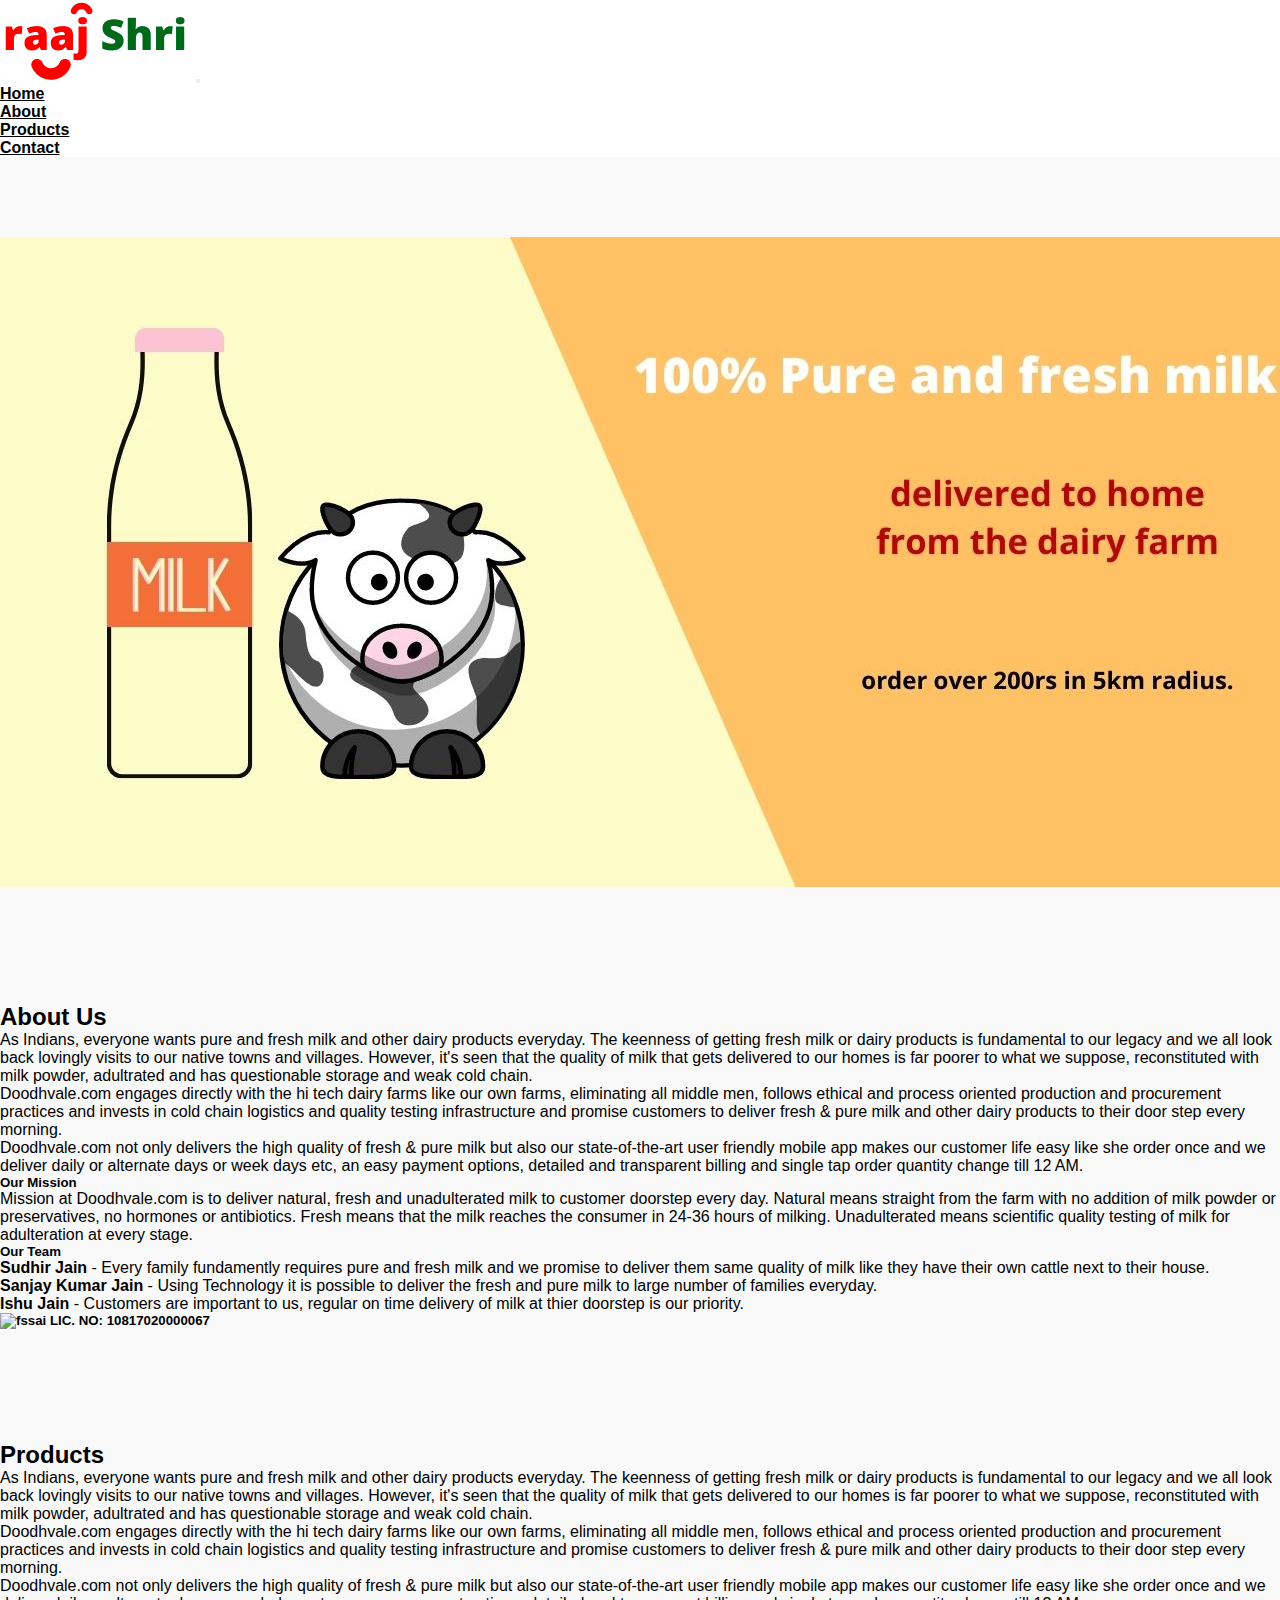
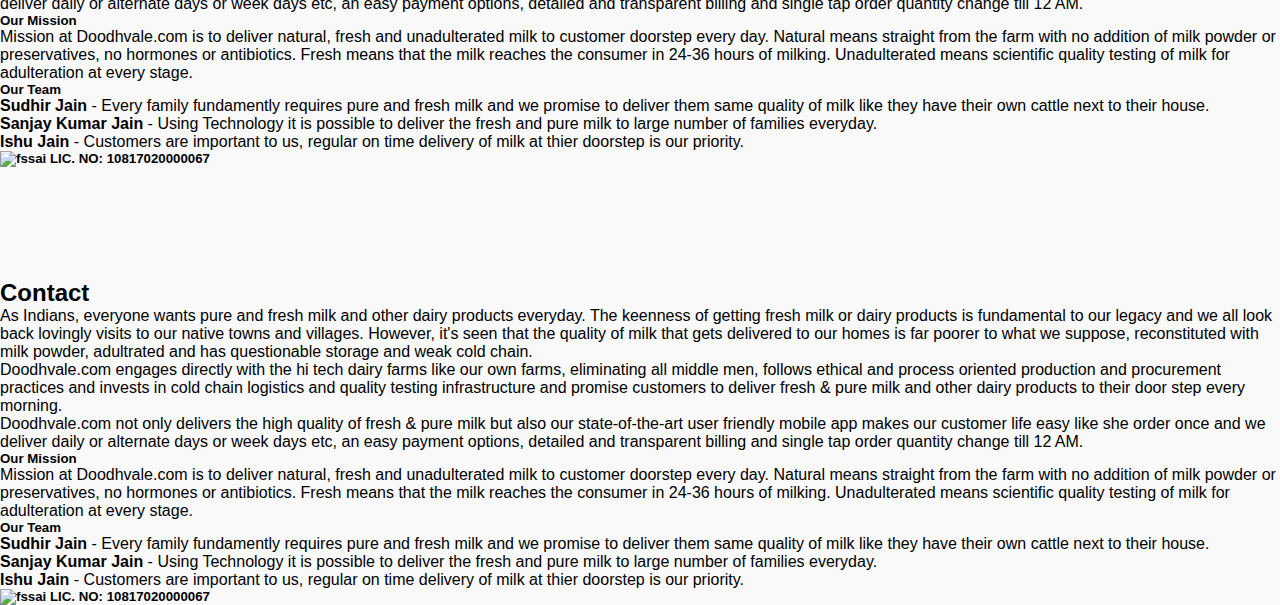
==== index.html @ 7a968a44 "comm" ====
<!DOCTYPE html>
<html lang="en">

<head>
    <meta charset="UTF-8">
    <meta http-equiv="X-UA-Compatible" content="IE=edge">
    <meta name="viewport" content="width=device-width, initial-scale=1.0">
    <link rel="icon" href="images/icon.png">
    <link rel="stylesheet" href="css/style.css" />
    <link href="https://cdn.jsdelivr.net/npm/bootstrap@5.0.2/dist/css/bootstrap.min.css" rel="stylesheet"
        integrity="sha384-EVSTQN3/azprG1Anm3QDgpJLIm9Nao0Yz1ztcQTwFspd3yD65VohhpuuCOmLASjC" crossorigin="anonymous">
    <title>Deliver fresh and pure cow/buffalo milk</title>
    <script src="https://cdn.jsdelivr.net/npm/bootstrap@5.0.2/dist/js/bootstrap.bundle.min.js"
        integrity="sha384-MrcW6ZMFYlzcLA8Nl+NtUVF0sA7MsXsP1UyJoMp4YLEuNSfAP+JcXn/tWtIaxVXM"
        crossorigin="anonymous"></script>
</head>

<body>

    <nav class="navbar fixed-top navbar-expand-lg navbar-light">
        <div class="container">
            <a class="navbar-brand" href="#"><img src="images/ra.png" alt="raaj Shri Logo" /></a>
            <button class="navbar-toggler" type="button" data-bs-toggle="collapse"
                data-bs-target="#navbarSupportedContent" aria-controls="navbarSupportedContent" aria-expanded="false"
                aria-label="Toggle navigation">
                <span class="navbar-toggler-icon"></span>
            </button>
            <div class="collapse navbar-collapse justify-content-end" id="navbarSupportedContent">
                <ul class="navbar-nav ml-auto">
                    <li class="nav-item">
                        <a class="nav-link active" aria-current="page" href="#home">Home</a>
                    </li>
                    <li class="nav-item">
                        <a class="nav-link" href="#about">About</a>
                    </li>
                    <li class="nav-item">
                        <a class="nav-link" href="#products">Products</a>
                    </li>
                    <li class="nav-item">
                        <a class="nav-link" href="#contact">Contact</a>
                    </li>
                </ul>
            </div>
        </div>
    </nav>
    <!-- home section -->
    <section id="home" class="home">
        <img class="img-fluid mx-auto d-block" src="images/top-banner.jpg" alt="top-banner" />
    </section>
    <!-- end -->
    <!-- about section -->
    <section id="about" class="section-padding">
        <div class="container">
            <div class="row">
                <div class="col-lg-12 col-md-12 col-sm-12">
                    <h2 class="mb-lg-3 mb-3">About Us</h2>
                    <p>As Indians, everyone wants pure and fresh milk and other dairy products everyday. The
                        keenness of getting fresh milk or dairy products is fundamental to our legacy and we all
                        look back lovingly visits to our native towns and villages. However, it's seen that the
                        quality of milk that gets delivered to our homes is far poorer to what we suppose,
                        reconstituted with milk powder, adultrated and has questionable storage and weak cold chain.
                    </p>
                    <p>Doodhvale.com engages directly with the hi tech dairy farms like our own farms, eliminating
                        all middle men, follows ethical and process oriented production and procurement practices
                        and invests in cold chain logistics and quality testing infrastructure and promise customers
                        to deliver fresh &amp; pure milk and other dairy products to their door step every morning.
                    </p>
                    <p>Doodhvale.com not only delivers the high quality of fresh &amp; pure milk but also our
                        state-of-the-art user friendly mobile app makes our customer life easy like she order once
                        and we deliver daily or alternate days or week days etc, an easy payment options, detailed
                        and transparent billing and single tap order quantity change till 12 AM.</p>
                    <h5 class="content-block_t-1__title">Our Mission</h5>
                    <p class="content-block_t-1__text">Mission at Doodhvale.com is to deliver natural, fresh and
                        unadulterated milk to customer doorstep every day. Natural means straight from the farm with
                        no addition of milk powder or preservatives, no hormones or antibiotics. Fresh means that
                        the milk reaches the consumer in 24-36 hours of milking. Unadulterated means scientific
                        quality testing of milk for adulteration at every stage.</p>
                    <h5 class="content-block_t-1__title">Our Team</h5>
                    <p class="content-block_t-1__text"><b>Sudhir Jain </b>- Every family fundamently requires pure
                        and fresh milk and we promise to deliver them same quality of milk like they have their own
                        cattle next to their house.</p>
                    <p class="content-block_t-1__text"><b>Sanjay Kumar Jain</b> - Using Technology it is possible to
                        deliver the fresh and pure milk to large number of families everyday.</p>
                    <p class="content-block_t-1__text"><b>Ishu Jain</b> - Customers are important to us, regular on
                        time delivery of milk at thier doorstep is our priority.</p>
                    <h5 class="title_t "><img src="img/fssai-logo.jpg" height="80" alt="fssai"> LIC. NO:
                        10817020000067</h5>
                </div>

            </div>
        </div>
    </section>
    <!-- end  -->
    <!-- products section  -->
    <section id="products" class="section-padding">
        <div class="container">
            <div class="row">
                <div class="col-lg-12 col-md-12 col-sm-12">
                    <h2 class="mb-lg-3 mb-3">Products</h2>
                    <p>As Indians, everyone wants pure and fresh milk and other dairy products everyday. The
                        keenness of getting fresh milk or dairy products is fundamental to our legacy and we all
                        look back lovingly visits to our native towns and villages. However, it's seen that the
                        quality of milk that gets delivered to our homes is far poorer to what we suppose,
                        reconstituted with milk powder, adultrated and has questionable storage and weak cold chain.
                    </p>
                    <p>Doodhvale.com engages directly with the hi tech dairy farms like our own farms, eliminating
                        all middle men, follows ethical and process oriented production and procurement practices
                        and invests in cold chain logistics and quality testing infrastructure and promise customers
                        to deliver fresh &amp; pure milk and other dairy products to their door step every morning.
                    </p>
                    <p>Doodhvale.com not only delivers the high quality of fresh &amp; pure milk but also our
                        state-of-the-art user friendly mobile app makes our customer life easy like she order once
                        and we deliver daily or alternate days or week days etc, an easy payment options, detailed
                        and transparent billing and single tap order quantity change till 12 AM.</p>
                    <h5 class="content-block_t-1__title">Our Mission</h5>
                    <p class="content-block_t-1__text">Mission at Doodhvale.com is to deliver natural, fresh and
                        unadulterated milk to customer doorstep every day. Natural means straight from the farm with
                        no addition of milk powder or preservatives, no hormones or antibiotics. Fresh means that
                        the milk reaches the consumer in 24-36 hours of milking. Unadulterated means scientific
                        quality testing of milk for adulteration at every stage.</p>
                    <h5 class="content-block_t-1__title">Our Team</h5>
                    <p class="content-block_t-1__text"><b>Sudhir Jain </b>- Every family fundamently requires pure
                        and fresh milk and we promise to deliver them same quality of milk like they have their own
                        cattle next to their house.</p>
                    <p class="content-block_t-1__text"><b>Sanjay Kumar Jain</b> - Using Technology it is possible to
                        deliver the fresh and pure milk to large number of families everyday.</p>
                    <p class="content-block_t-1__text"><b>Ishu Jain</b> - Customers are important to us, regular on
                        time delivery of milk at thier doorstep is our priority.</p>
                    <h5 class="title_t "><img src="img/fssai-logo.jpg" height="80" alt="fssai"> LIC. NO:
                        10817020000067</h5>
                </div>

            </div>
        </div>
    </section>
    <!-- end  -->
    <!-- contact section  -->
    <section id="contact" class="section-padding">
        <div class="container">
            <div class="row">
                <div class="col-lg-12 col-md-12 col-sm-12">
                    <h2 class="mb-lg-3 mb-3">Contact</h2>
                    <p>As Indians, everyone wants pure and fresh milk and other dairy products everyday. The
                        keenness of getting fresh milk or dairy products is fundamental to our legacy and we all
                        look back lovingly visits to our native towns and villages. However, it's seen that the
                        quality of milk that gets delivered to our homes is far poorer to what we suppose,
                        reconstituted with milk powder, adultrated and has questionable storage and weak cold chain.
                    </p>
                    <p>Doodhvale.com engages directly with the hi tech dairy farms like our own farms, eliminating
                        all middle men, follows ethical and process oriented production and procurement practices
                        and invests in cold chain logistics and quality testing infrastructure and promise customers
                        to deliver fresh &amp; pure milk and other dairy products to their door step every morning.
                    </p>
                    <p>Doodhvale.com not only delivers the high quality of fresh &amp; pure milk but also our
                        state-of-the-art user friendly mobile app makes our customer life easy like she order once
                        and we deliver daily or alternate days or week days etc, an easy payment options, detailed
                        and transparent billing and single tap order quantity change till 12 AM.</p>
                    <h5 class="content-block_t-1__title">Our Mission</h5>
                    <p class="content-block_t-1__text">Mission at Doodhvale.com is to deliver natural, fresh and
                        unadulterated milk to customer doorstep every day. Natural means straight from the farm with
                        no addition of milk powder or preservatives, no hormones or antibiotics. Fresh means that
                        the milk reaches the consumer in 24-36 hours of milking. Unadulterated means scientific
                        quality testing of milk for adulteration at every stage.</p>
                    <h5 class="content-block_t-1__title">Our Team</h5>
                    <p class="content-block_t-1__text"><b>Sudhir Jain </b>- Every family fundamently requires pure
                        and fresh milk and we promise to deliver them same quality of milk like they have their own
                        cattle next to their house.</p>
                    <p class="content-block_t-1__text"><b>Sanjay Kumar Jain</b> - Using Technology it is possible to
                        deliver the fresh and pure milk to large number of families everyday.</p>
                    <p class="content-block_t-1__text"><b>Ishu Jain</b> - Customers are important to us, regular on
                        time delivery of milk at thier doorstep is our priority.</p>
                    <h5 class="title_t "><img src="img/fssai-logo.jpg" height="80" alt="fssai"> LIC. NO:
                        10817020000067</h5>
                </div>

            </div>
        </div>
    </section>
    <!-- end  -->
</body>

</html>
---- css/style.css ----
/*---------------------------------------
  CUSTOM PROPERTIES ( VARIABLES )             
-----------------------------------------*/

:root{
    --font-weight:bold;
    --font-menu-size:16px;
}

/*---------------------------------------
   END
-----------------------------------------*/

*{
    margin: 0;
    padding: 0;
}

html{
    scroll-behavior: smooth;
}

body{
    font-size: 100%;
    font-family: sans-serif;
    position: relative;
}

div, span, ul, li, a, header{
    box-sizing: border-box;
}

/*-----------------------------
   reset css manually end
-------------------------------*/

/*----------------------------------
  section style
------------------------------------*/

section{
    width: 100%;
    float: left;
    position: relative;
    background-color:#f9f9f9;
}
.section-padding{
    padding-top: 7rem;
   
}
/*----------------------------------
  home style
------------------------------------*/

.home{
    padding-top:80px;
    position: relative;
}

/*end*/


/*---------------------------------
   navbar style
-----------------------------------*/
.navbar{
    background-color: #fff;
}

.navbar .navbar-nav li a{
    color: #000;
    font-weight: var(--font-weight);
    font-size: var(--font-menu-size);
}


/*---------------------------------------
  RESPONSIVE STYLES               
-----------------------------------------*/
@media screen and (min-width: 1600px) {
    .home {
      height: 740px;
    }
  }
  
  @media screen and (max-width: 991px) {
    
    h1 {
      font-size: 38px;
    }
  
    h2 {
      font-size: 32px;
    }
  
    h3 {
      font-size: 26px;
    }
  
    h4 {
      font-size: 24px;
    }
  
    h5 {
      font-size: 20px;
    }
  
    h6 {
      font-size: 18px;
    }
  
    .section-padding {
      padding-top: 5rem;
    }
  
    .navbar {
      padding-top: 10px;
      padding-bottom: 10px;
    }
  
    .navbar-nav .nav-link {
      padding-top: 5px;
      padding-bottom: 10px;
    }
  
    .home {
      height: inherit;
    }
  
   
  }
  
  @media screen and (max-width: 767px) {
   
    .section-padding {
        padding-top: 5rem;
      }
  
  }
  
  @media screen and (max-width: 480px) {
    .section-padding {
        padding-top: 5rem;
      }
  }
  
  @media screen and (max-width: 360px) {
    .section-padding {
        padding-top: 5rem;
      }
  }
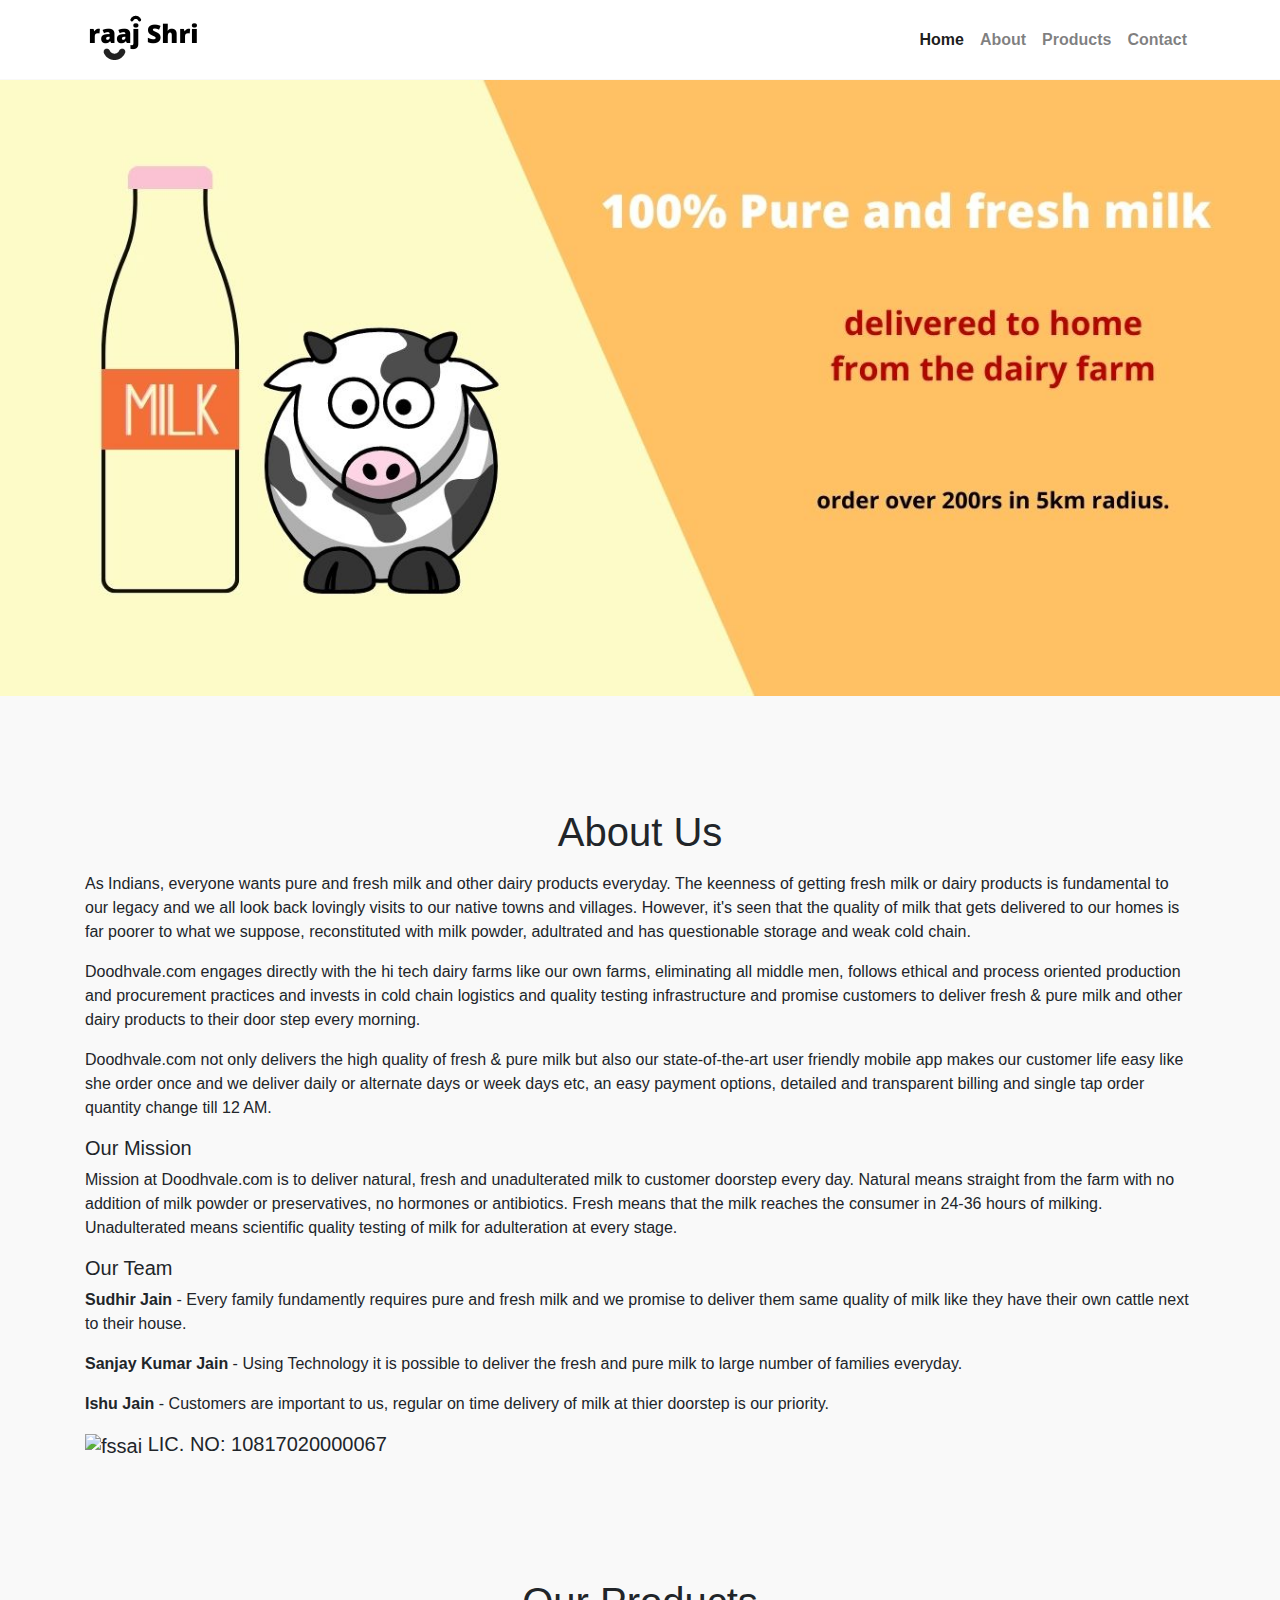
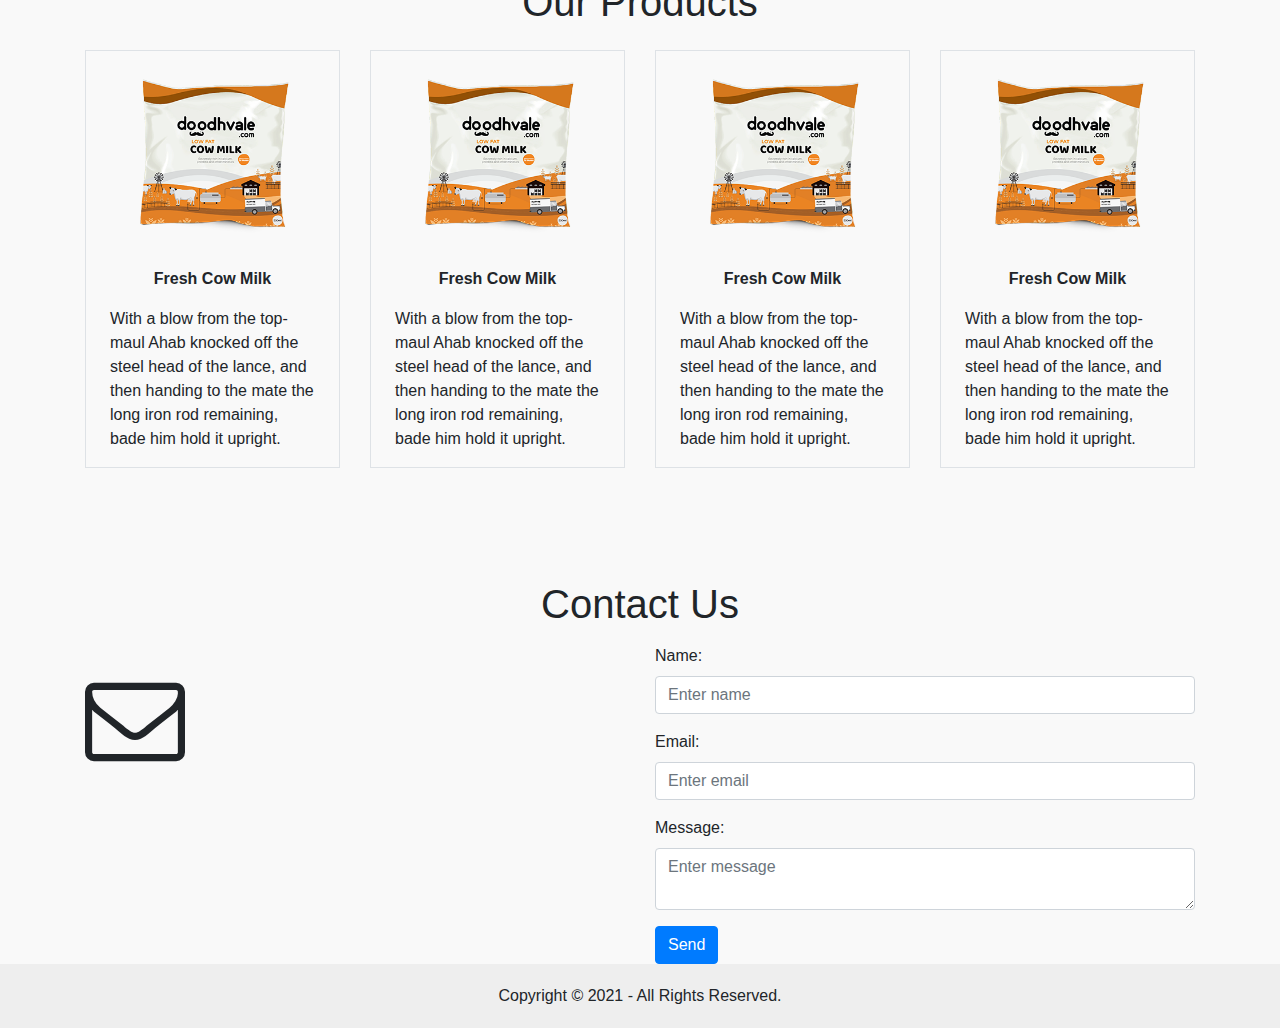
==== commit 1dc77f41: "raj" ====
--- a/index.html
+++ b/index.html
@@ -7,24 +7,25 @@
     <meta name="viewport" content="width=device-width, initial-scale=1.0">
     <link rel="icon" href="images/icon.png">
     <link rel="stylesheet" href="css/style.css" />
-    <link href="https://cdn.jsdelivr.net/npm/bootstrap@5.0.2/dist/css/bootstrap.min.css" rel="stylesheet"
-        integrity="sha384-EVSTQN3/azprG1Anm3QDgpJLIm9Nao0Yz1ztcQTwFspd3yD65VohhpuuCOmLASjC" crossorigin="anonymous">
+
+    <link rel="stylesheet" href="https://cdnjs.cloudflare.com/ajax/libs/font-awesome/4.7.0/css/font-awesome.min.css">
     <title>Deliver fresh and pure cow/buffalo milk</title>
-    <script src="https://cdn.jsdelivr.net/npm/bootstrap@5.0.2/dist/js/bootstrap.bundle.min.js"
-        integrity="sha384-MrcW6ZMFYlzcLA8Nl+NtUVF0sA7MsXsP1UyJoMp4YLEuNSfAP+JcXn/tWtIaxVXM"
-        crossorigin="anonymous"></script>
+    <link rel="stylesheet" href="https://maxcdn.bootstrapcdn.com/bootstrap/4.5.2/css/bootstrap.min.css">
+    <script src="https://ajax.googleapis.com/ajax/libs/jquery/3.5.1/jquery.min.js"></script>
+    <script src="https://cdnjs.cloudflare.com/ajax/libs/popper.js/1.16.0/umd/popper.min.js"></script>
+    <script src="https://maxcdn.bootstrapcdn.com/bootstrap/4.5.2/js/bootstrap.min.js"></script>
 </head>
 
 <body>
-
-    <nav class="navbar fixed-top navbar-expand-lg navbar-light">
-        <div class="container">
-            <a class="navbar-brand" href="#"><img src="images/ra.png" alt="raaj Shri Logo" /></a>
-            <button class="navbar-toggler" type="button" data-bs-toggle="collapse"
-                data-bs-target="#navbarSupportedContent" aria-controls="navbarSupportedContent" aria-expanded="false"
-                aria-label="Toggle navigation">
+    <!-- navbar menu  -->
+    <nav class="navbar navbar-expand-lg navbar-light fixed-top">
+        <div class="container">
+            <a class="navbar-brand" href="#"><img src="images/l.png" alt="raaj Shri Logo" /></a>
+            <button class="navbar-toggler" type="button" data-toggle="collapse" data-target="#navbarSupportedContent"
+                aria-controls="navbarSupportedContent" aria-expanded="false" aria-label="Toggle navigation">
                 <span class="navbar-toggler-icon"></span>
             </button>
+
             <div class="collapse navbar-collapse justify-content-end" id="navbarSupportedContent">
                 <ul class="navbar-nav ml-auto">
                     <li class="nav-item">
@@ -43,6 +44,7 @@
             </div>
         </div>
     </nav>
+
     <!-- home section -->
     <section id="home" class="home">
         <img class="img-fluid mx-auto d-block" src="images/top-banner.jpg" alt="top-banner" />
@@ -53,7 +55,7 @@
         <div class="container">
             <div class="row">
                 <div class="col-lg-12 col-md-12 col-sm-12">
-                    <h2 class="mb-lg-3 mb-3">About Us</h2>
+                    <h1 class="mb-lg-3 mb-3 text-center fw-bold section-title">About Us</h1>
                     <p>As Indians, everyone wants pure and fresh milk and other dairy products everyday. The
                         keenness of getting fresh milk or dairy products is fundamental to our legacy and we all
                         look back lovingly visits to our native towns and villages. However, it's seen that the
@@ -96,38 +98,49 @@
         <div class="container">
             <div class="row">
                 <div class="col-lg-12 col-md-12 col-sm-12">
-                    <h2 class="mb-lg-3 mb-3">Products</h2>
-                    <p>As Indians, everyone wants pure and fresh milk and other dairy products everyday. The
-                        keenness of getting fresh milk or dairy products is fundamental to our legacy and we all
-                        look back lovingly visits to our native towns and villages. However, it's seen that the
-                        quality of milk that gets delivered to our homes is far poorer to what we suppose,
-                        reconstituted with milk powder, adultrated and has questionable storage and weak cold chain.
-                    </p>
-                    <p>Doodhvale.com engages directly with the hi tech dairy farms like our own farms, eliminating
-                        all middle men, follows ethical and process oriented production and procurement practices
-                        and invests in cold chain logistics and quality testing infrastructure and promise customers
-                        to deliver fresh &amp; pure milk and other dairy products to their door step every morning.
-                    </p>
-                    <p>Doodhvale.com not only delivers the high quality of fresh &amp; pure milk but also our
-                        state-of-the-art user friendly mobile app makes our customer life easy like she order once
-                        and we deliver daily or alternate days or week days etc, an easy payment options, detailed
-                        and transparent billing and single tap order quantity change till 12 AM.</p>
-                    <h5 class="content-block_t-1__title">Our Mission</h5>
-                    <p class="content-block_t-1__text">Mission at Doodhvale.com is to deliver natural, fresh and
-                        unadulterated milk to customer doorstep every day. Natural means straight from the farm with
-                        no addition of milk powder or preservatives, no hormones or antibiotics. Fresh means that
-                        the milk reaches the consumer in 24-36 hours of milking. Unadulterated means scientific
-                        quality testing of milk for adulteration at every stage.</p>
-                    <h5 class="content-block_t-1__title">Our Team</h5>
-                    <p class="content-block_t-1__text"><b>Sudhir Jain </b>- Every family fundamently requires pure
-                        and fresh milk and we promise to deliver them same quality of milk like they have their own
-                        cattle next to their house.</p>
-                    <p class="content-block_t-1__text"><b>Sanjay Kumar Jain</b> - Using Technology it is possible to
-                        deliver the fresh and pure milk to large number of families everyday.</p>
-                    <p class="content-block_t-1__text"><b>Ishu Jain</b> - Customers are important to us, regular on
-                        time delivery of milk at thier doorstep is our priority.</p>
-                    <h5 class="title_t "><img src="img/fssai-logo.jpg" height="80" alt="fssai"> LIC. NO:
-                        10817020000067</h5>
+                    <h1 class="mb-lg-3 mb-3 text-center fw-bold section-title">Our Products</h1>
+                    <div class="row">
+                        <div class="col-sm-12 col-md-6 col-lg-3">
+                            <div class="border mt-2">
+                                <p><img src="images/mi.png" class="mx-auto d-block" width="200" height="200" /></p>
+                                <p class="text-center font-weight-bold">Fresh Cow Milk</p>
+                                <p class="pr-4 pl-4">With a blow from the top-maul Ahab knocked off the steel head of
+                                    the lance, and then handing to the mate the long iron rod remaining, bade him hold
+                                    it upright.</p>
+                            </div>
+
+                        </div>
+                        <div class="col-sm-12 col-md-6 col-lg-3">
+                            <div class="border mt-2">
+                                <p><img src="images/mi.png" class="mx-auto d-block" width="200" height="200" /></p>
+                                <p class="text-center font-weight-bold">Fresh Cow Milk</p>
+                                <p class="pr-4 pl-4">With a blow from the top-maul Ahab knocked off the steel head of
+                                    the lance, and then handing to the mate the long iron rod remaining, bade him hold
+                                    it upright.</p>
+                            </div>
+
+                        </div>
+                        <div class="col-sm-12 col-md-6 col-lg-3">
+                            <div class="border mt-2">
+                                <p><img src="images/mi.png" class="mx-auto d-block" width="200" height="200" /></p>
+                                <p class="text-center font-weight-bold">Fresh Cow Milk</p>
+                                <p class="pr-4 pl-4">With a blow from the top-maul Ahab knocked off the steel head of
+                                    the lance, and then handing to the mate the long iron rod remaining, bade him hold
+                                    it upright.</p>
+                            </div>
+
+                        </div>
+                        <div class="col-sm-12 col-md-6 col-lg-3">
+                            <div class="border mt-2">
+                                <p><img src="images/mi.png" class="mx-auto d-block" width="200" height="200" /></p>
+                                <p class="text-center font-weight-bold">Fresh Cow Milk</p>
+                                <p class="pr-4 pl-4">With a blow from the top-maul Ahab knocked off the steel head of
+                                    the lance, and then handing to the mate the long iron rod remaining, bade him hold
+                                    it upright.</p>
+                            </div>
+
+                        </div>
+                    </div>
                 </div>
 
             </div>
@@ -139,38 +152,43 @@
         <div class="container">
             <div class="row">
                 <div class="col-lg-12 col-md-12 col-sm-12">
-                    <h2 class="mb-lg-3 mb-3">Contact</h2>
-                    <p>As Indians, everyone wants pure and fresh milk and other dairy products everyday. The
-                        keenness of getting fresh milk or dairy products is fundamental to our legacy and we all
-                        look back lovingly visits to our native towns and villages. However, it's seen that the
-                        quality of milk that gets delivered to our homes is far poorer to what we suppose,
-                        reconstituted with milk powder, adultrated and has questionable storage and weak cold chain.
-                    </p>
-                    <p>Doodhvale.com engages directly with the hi tech dairy farms like our own farms, eliminating
-                        all middle men, follows ethical and process oriented production and procurement practices
-                        and invests in cold chain logistics and quality testing infrastructure and promise customers
-                        to deliver fresh &amp; pure milk and other dairy products to their door step every morning.
-                    </p>
-                    <p>Doodhvale.com not only delivers the high quality of fresh &amp; pure milk but also our
-                        state-of-the-art user friendly mobile app makes our customer life easy like she order once
-                        and we deliver daily or alternate days or week days etc, an easy payment options, detailed
-                        and transparent billing and single tap order quantity change till 12 AM.</p>
-                    <h5 class="content-block_t-1__title">Our Mission</h5>
-                    <p class="content-block_t-1__text">Mission at Doodhvale.com is to deliver natural, fresh and
-                        unadulterated milk to customer doorstep every day. Natural means straight from the farm with
-                        no addition of milk powder or preservatives, no hormones or antibiotics. Fresh means that
-                        the milk reaches the consumer in 24-36 hours of milking. Unadulterated means scientific
-                        quality testing of milk for adulteration at every stage.</p>
-                    <h5 class="content-block_t-1__title">Our Team</h5>
-                    <p class="content-block_t-1__text"><b>Sudhir Jain </b>- Every family fundamently requires pure
-                        and fresh milk and we promise to deliver them same quality of milk like they have their own
-                        cattle next to their house.</p>
-                    <p class="content-block_t-1__text"><b>Sanjay Kumar Jain</b> - Using Technology it is possible to
-                        deliver the fresh and pure milk to large number of families everyday.</p>
-                    <p class="content-block_t-1__text"><b>Ishu Jain</b> - Customers are important to us, regular on
-                        time delivery of milk at thier doorstep is our priority.</p>
-                    <h5 class="title_t "><img src="img/fssai-logo.jpg" height="80" alt="fssai"> LIC. NO:
-                        10817020000067</h5>
+                    <h1 class="mb-lg-3 mb-3 text-center fw-bold section-title">Contact Us</h1>
+                    <div class="row">
+                        <div class="col-md-6">
+                            <div class="contact-icon"><i class="fa fa-envelope-o" aria-hidden="true"></i></div>
+                        </div>
+                        <div class="col-md-6">
+                            <form action="#">
+                                <div class="form-group">
+                                    <label for="name">Name:</label>
+                                    <input type="text" class="form-control" placeholder="Enter name" id="name" />
+                                </div>
+                                <div class="form-group">
+                                    <label for="email">Email:</label>
+                                    <input type="email" class="form-control" placeholder="Enter email" id="email" />
+                                </div>
+                                <div class="form-group">
+                                    <label for="msg">Message:</label>
+                                    <textarea type="text" class="form-control" placeholder="Enter message"
+                                        id="msg"></textarea>
+                                </div>
+
+                                <button type="submit" class="btn btn-primary">Send</button>
+                            </form>
+                        </div>
+                    </div>
+                </div>
+
+            </div>
+        </div>
+    </section>
+    <!-- end  -->
+    <!-- contact section  -->
+    <section id="contact" class="footer">
+        <div class="container">
+            <div class="row">
+                <div class="col-lg-12 col-md-12 col-sm-12">
+                    <span>Copyright © 2021 - All Rights Reserved.</span>
                 </div>
 
             </div>
--- a/css/style.css
+++ b/css/style.css
@@ -149,4 +149,17 @@
     .section-padding {
         padding-top: 5rem;
       }
-  }+  }
+  .contact-icon{
+    font-size:100px;
+  }
+
+  /*------------------------------------
+     FOOTER STYLE
+  -------------------------------------*/
+  .footer{
+    background-color: rgb(238, 238, 238);
+    padding: 20px;
+    text-align: center;
+  }
+  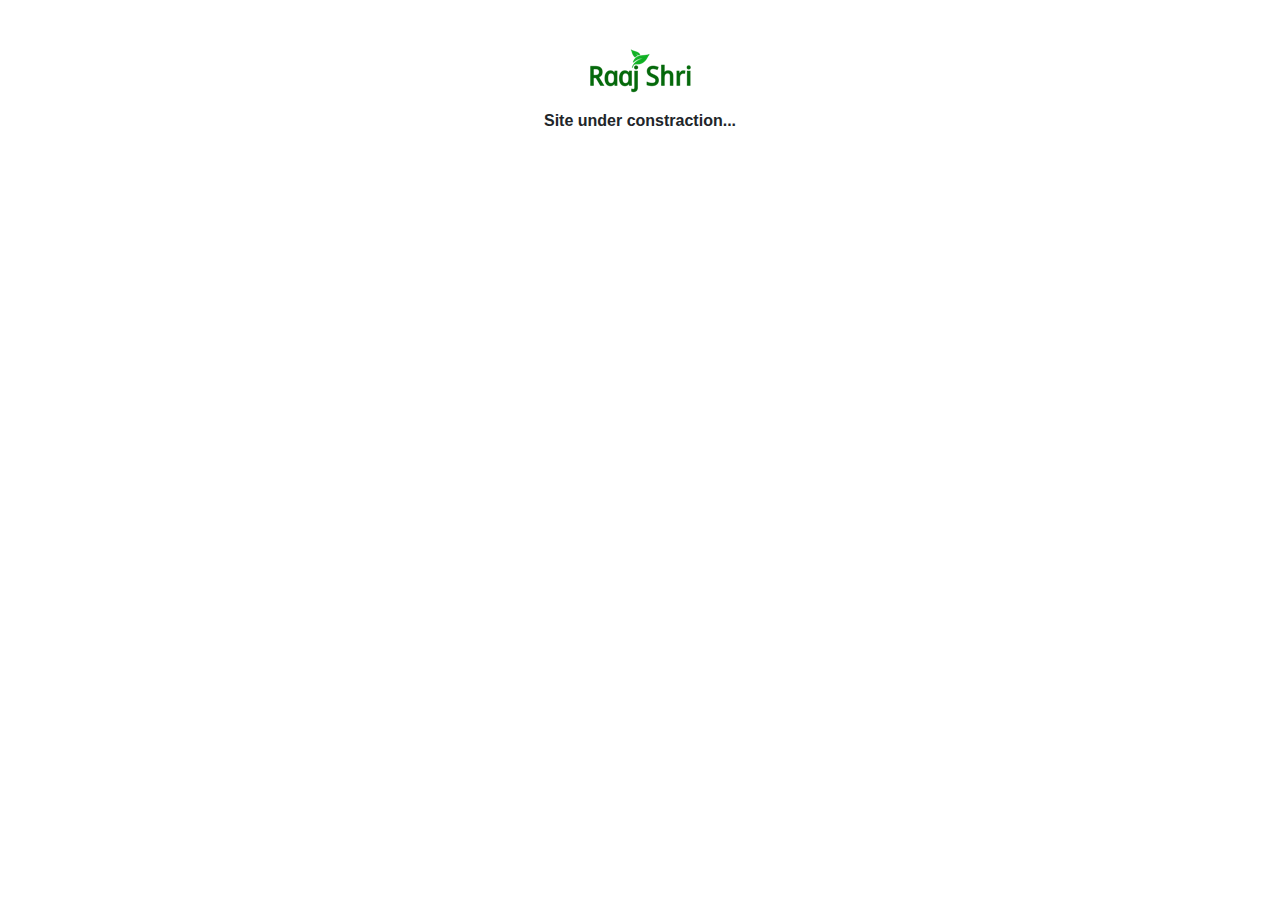
==== commit 45c061b6: "raaj shri" ====
--- a/index.html
+++ b/index.html
@@ -1,200 +1,24 @@
 <!DOCTYPE html>
 <html lang="en">
-
 <head>
     <meta charset="UTF-8">
     <meta http-equiv="X-UA-Compatible" content="IE=edge">
+    <link rel="icon" href="images/i1.png">
     <meta name="viewport" content="width=device-width, initial-scale=1.0">
-    <link rel="icon" href="images/icon.png">
-    <link rel="stylesheet" href="css/style.css" />
-
-    <link rel="stylesheet" href="https://cdnjs.cloudflare.com/ajax/libs/font-awesome/4.7.0/css/font-awesome.min.css">
-    <title>Deliver fresh and pure cow/buffalo milk</title>
+    <title>Raaj Shri</title>
     <link rel="stylesheet" href="https://maxcdn.bootstrapcdn.com/bootstrap/4.5.2/css/bootstrap.min.css">
     <script src="https://ajax.googleapis.com/ajax/libs/jquery/3.5.1/jquery.min.js"></script>
     <script src="https://cdnjs.cloudflare.com/ajax/libs/popper.js/1.16.0/umd/popper.min.js"></script>
     <script src="https://maxcdn.bootstrapcdn.com/bootstrap/4.5.2/js/bootstrap.min.js"></script>
 </head>
-
 <body>
-    <!-- navbar menu  -->
-    <nav class="navbar navbar-expand-lg navbar-light fixed-top">
-        <div class="container">
-            <a class="navbar-brand" href="#"><img src="images/l.png" alt="raaj Shri Logo" /></a>
-            <button class="navbar-toggler" type="button" data-toggle="collapse" data-target="#navbarSupportedContent"
-                aria-controls="navbarSupportedContent" aria-expanded="false" aria-label="Toggle navigation">
-                <span class="navbar-toggler-icon"></span>
-            </button>
-
-            <div class="collapse navbar-collapse justify-content-end" id="navbarSupportedContent">
-                <ul class="navbar-nav ml-auto">
-                    <li class="nav-item">
-                        <a class="nav-link active" aria-current="page" href="#home">Home</a>
-                    </li>
-                    <li class="nav-item">
-                        <a class="nav-link" href="#about">About</a>
-                    </li>
-                    <li class="nav-item">
-                        <a class="nav-link" href="#products">Products</a>
-                    </li>
-                    <li class="nav-item">
-                        <a class="nav-link" href="#contact">Contact</a>
-                    </li>
-                </ul>
+    <div class="container">
+        <div class="row">
+            <div class="col text-center pt-5">
+                <p><img src="images/r1.png" alt="raaj Shri Logo" /></p>
+                <p class="font-weight-bold">Site under constraction...</p>
             </div>
         </div>
-    </nav>
-
-    <!-- home section -->
-    <section id="home" class="home">
-        <img class="img-fluid mx-auto d-block" src="images/top-banner.jpg" alt="top-banner" />
-    </section>
-    <!-- end -->
-    <!-- about section -->
-    <section id="about" class="section-padding">
-        <div class="container">
-            <div class="row">
-                <div class="col-lg-12 col-md-12 col-sm-12">
-                    <h1 class="mb-lg-3 mb-3 text-center fw-bold section-title">About Us</h1>
-                    <p>As Indians, everyone wants pure and fresh milk and other dairy products everyday. The
-                        keenness of getting fresh milk or dairy products is fundamental to our legacy and we all
-                        look back lovingly visits to our native towns and villages. However, it's seen that the
-                        quality of milk that gets delivered to our homes is far poorer to what we suppose,
-                        reconstituted with milk powder, adultrated and has questionable storage and weak cold chain.
-                    </p>
-                    <p>Doodhvale.com engages directly with the hi tech dairy farms like our own farms, eliminating
-                        all middle men, follows ethical and process oriented production and procurement practices
-                        and invests in cold chain logistics and quality testing infrastructure and promise customers
-                        to deliver fresh &amp; pure milk and other dairy products to their door step every morning.
-                    </p>
-                    <p>Doodhvale.com not only delivers the high quality of fresh &amp; pure milk but also our
-                        state-of-the-art user friendly mobile app makes our customer life easy like she order once
-                        and we deliver daily or alternate days or week days etc, an easy payment options, detailed
-                        and transparent billing and single tap order quantity change till 12 AM.</p>
-                    <h5 class="content-block_t-1__title">Our Mission</h5>
-                    <p class="content-block_t-1__text">Mission at Doodhvale.com is to deliver natural, fresh and
-                        unadulterated milk to customer doorstep every day. Natural means straight from the farm with
-                        no addition of milk powder or preservatives, no hormones or antibiotics. Fresh means that
-                        the milk reaches the consumer in 24-36 hours of milking. Unadulterated means scientific
-                        quality testing of milk for adulteration at every stage.</p>
-                    <h5 class="content-block_t-1__title">Our Team</h5>
-                    <p class="content-block_t-1__text"><b>Sudhir Jain </b>- Every family fundamently requires pure
-                        and fresh milk and we promise to deliver them same quality of milk like they have their own
-                        cattle next to their house.</p>
-                    <p class="content-block_t-1__text"><b>Sanjay Kumar Jain</b> - Using Technology it is possible to
-                        deliver the fresh and pure milk to large number of families everyday.</p>
-                    <p class="content-block_t-1__text"><b>Ishu Jain</b> - Customers are important to us, regular on
-                        time delivery of milk at thier doorstep is our priority.</p>
-                    <h5 class="title_t "><img src="img/fssai-logo.jpg" height="80" alt="fssai"> LIC. NO:
-                        10817020000067</h5>
-                </div>
-
-            </div>
-        </div>
-    </section>
-    <!-- end  -->
-    <!-- products section  -->
-    <section id="products" class="section-padding">
-        <div class="container">
-            <div class="row">
-                <div class="col-lg-12 col-md-12 col-sm-12">
-                    <h1 class="mb-lg-3 mb-3 text-center fw-bold section-title">Our Products</h1>
-                    <div class="row">
-                        <div class="col-sm-12 col-md-6 col-lg-3">
-                            <div class="border mt-2">
-                                <p><img src="images/mi.png" class="mx-auto d-block" width="200" height="200" /></p>
-                                <p class="text-center font-weight-bold">Fresh Cow Milk</p>
-                                <p class="pr-4 pl-4">With a blow from the top-maul Ahab knocked off the steel head of
-                                    the lance, and then handing to the mate the long iron rod remaining, bade him hold
-                                    it upright.</p>
-                            </div>
-
-                        </div>
-                        <div class="col-sm-12 col-md-6 col-lg-3">
-                            <div class="border mt-2">
-                                <p><img src="images/mi.png" class="mx-auto d-block" width="200" height="200" /></p>
-                                <p class="text-center font-weight-bold">Fresh Cow Milk</p>
-                                <p class="pr-4 pl-4">With a blow from the top-maul Ahab knocked off the steel head of
-                                    the lance, and then handing to the mate the long iron rod remaining, bade him hold
-                                    it upright.</p>
-                            </div>
-
-                        </div>
-                        <div class="col-sm-12 col-md-6 col-lg-3">
-                            <div class="border mt-2">
-                                <p><img src="images/mi.png" class="mx-auto d-block" width="200" height="200" /></p>
-                                <p class="text-center font-weight-bold">Fresh Cow Milk</p>
-                                <p class="pr-4 pl-4">With a blow from the top-maul Ahab knocked off the steel head of
-                                    the lance, and then handing to the mate the long iron rod remaining, bade him hold
-                                    it upright.</p>
-                            </div>
-
-                        </div>
-                        <div class="col-sm-12 col-md-6 col-lg-3">
-                            <div class="border mt-2">
-                                <p><img src="images/mi.png" class="mx-auto d-block" width="200" height="200" /></p>
-                                <p class="text-center font-weight-bold">Fresh Cow Milk</p>
-                                <p class="pr-4 pl-4">With a blow from the top-maul Ahab knocked off the steel head of
-                                    the lance, and then handing to the mate the long iron rod remaining, bade him hold
-                                    it upright.</p>
-                            </div>
-
-                        </div>
-                    </div>
-                </div>
-
-            </div>
-        </div>
-    </section>
-    <!-- end  -->
-    <!-- contact section  -->
-    <section id="contact" class="section-padding">
-        <div class="container">
-            <div class="row">
-                <div class="col-lg-12 col-md-12 col-sm-12">
-                    <h1 class="mb-lg-3 mb-3 text-center fw-bold section-title">Contact Us</h1>
-                    <div class="row">
-                        <div class="col-md-6">
-                            <div class="contact-icon"><i class="fa fa-envelope-o" aria-hidden="true"></i></div>
-                        </div>
-                        <div class="col-md-6">
-                            <form action="#">
-                                <div class="form-group">
-                                    <label for="name">Name:</label>
-                                    <input type="text" class="form-control" placeholder="Enter name" id="name" />
-                                </div>
-                                <div class="form-group">
-                                    <label for="email">Email:</label>
-                                    <input type="email" class="form-control" placeholder="Enter email" id="email" />
-                                </div>
-                                <div class="form-group">
-                                    <label for="msg">Message:</label>
-                                    <textarea type="text" class="form-control" placeholder="Enter message"
-                                        id="msg"></textarea>
-                                </div>
-
-                                <button type="submit" class="btn btn-primary">Send</button>
-                            </form>
-                        </div>
-                    </div>
-                </div>
-
-            </div>
-        </div>
-    </section>
-    <!-- end  -->
-    <!-- contact section  -->
-    <section id="contact" class="footer">
-        <div class="container">
-            <div class="row">
-                <div class="col-lg-12 col-md-12 col-sm-12">
-                    <span>Copyright © 2021 - All Rights Reserved.</span>
-                </div>
-
-            </div>
-        </div>
-    </section>
-    <!-- end  -->
+    </div>
 </body>
-
 </html>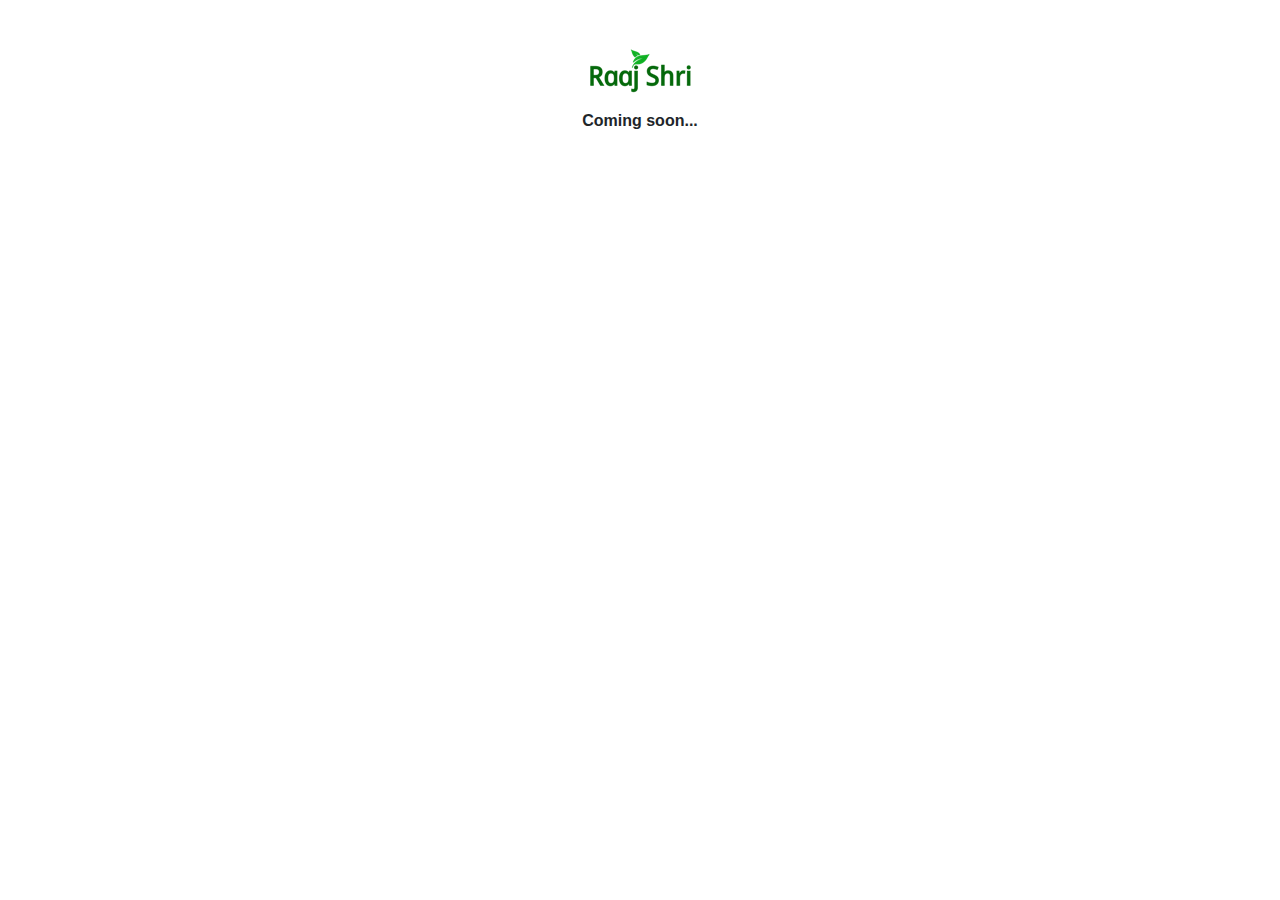
==== commit 867c7761: "Update index.html" ====
--- a/index.html
+++ b/index.html
@@ -16,9 +16,9 @@
         <div class="row">
             <div class="col text-center pt-5">
                 <p><img src="images/r1.png" alt="raaj Shri Logo" /></p>
-                <p class="font-weight-bold">Site under constraction...</p>
+                <p class="font-weight-bold">Coming soon...</p>
             </div>
         </div>
     </div>
 </body>
-</html>+</html>
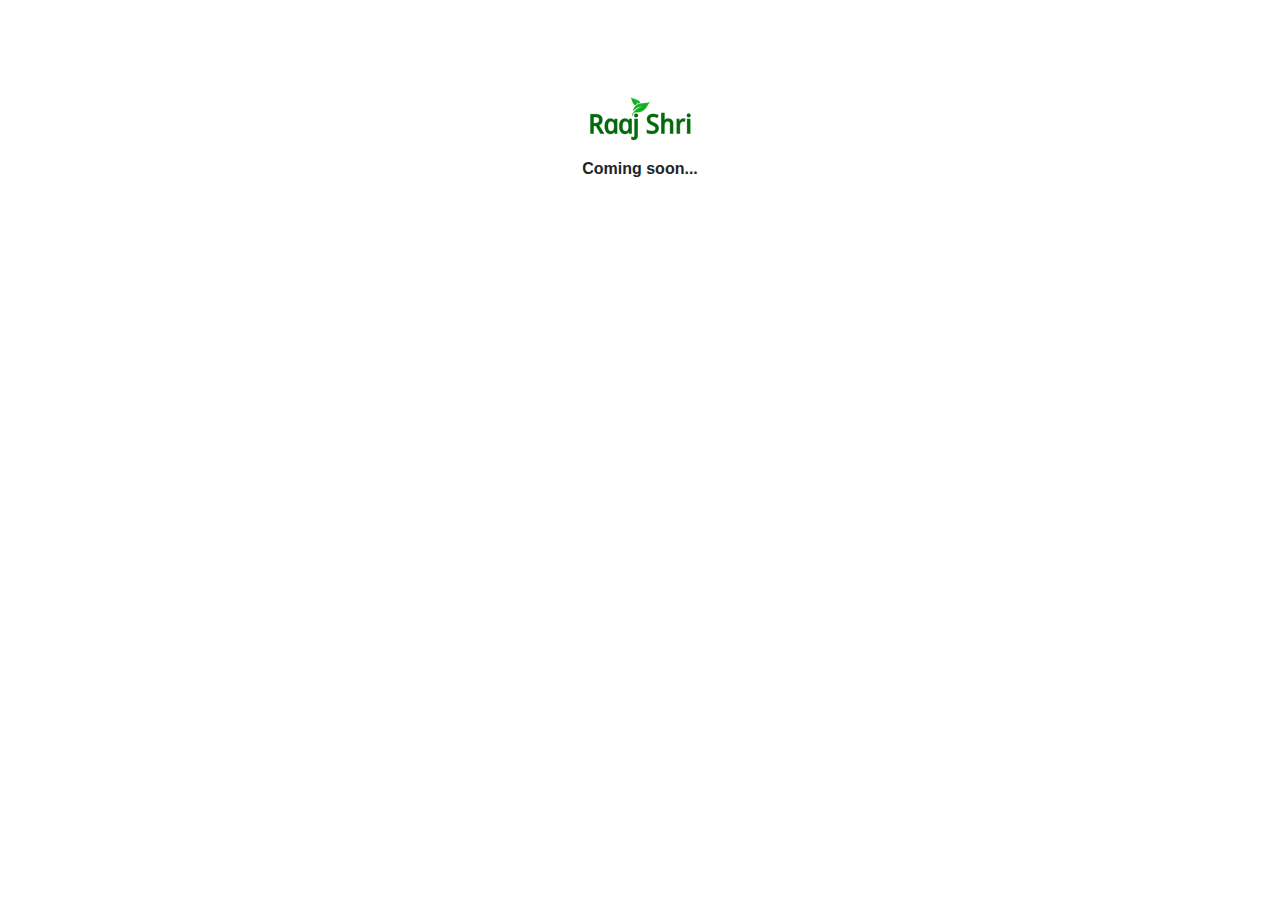
==== commit 305dc666: "Update index.html" ====
--- a/index.html
+++ b/index.html
@@ -14,7 +14,7 @@
 <body>
     <div class="container">
         <div class="row">
-            <div class="col text-center pt-5">
+            <div class="col text-center pt-5 mt-5">
                 <p><img src="images/r1.png" alt="raaj Shri Logo" /></p>
                 <p class="font-weight-bold">Coming soon...</p>
             </div>
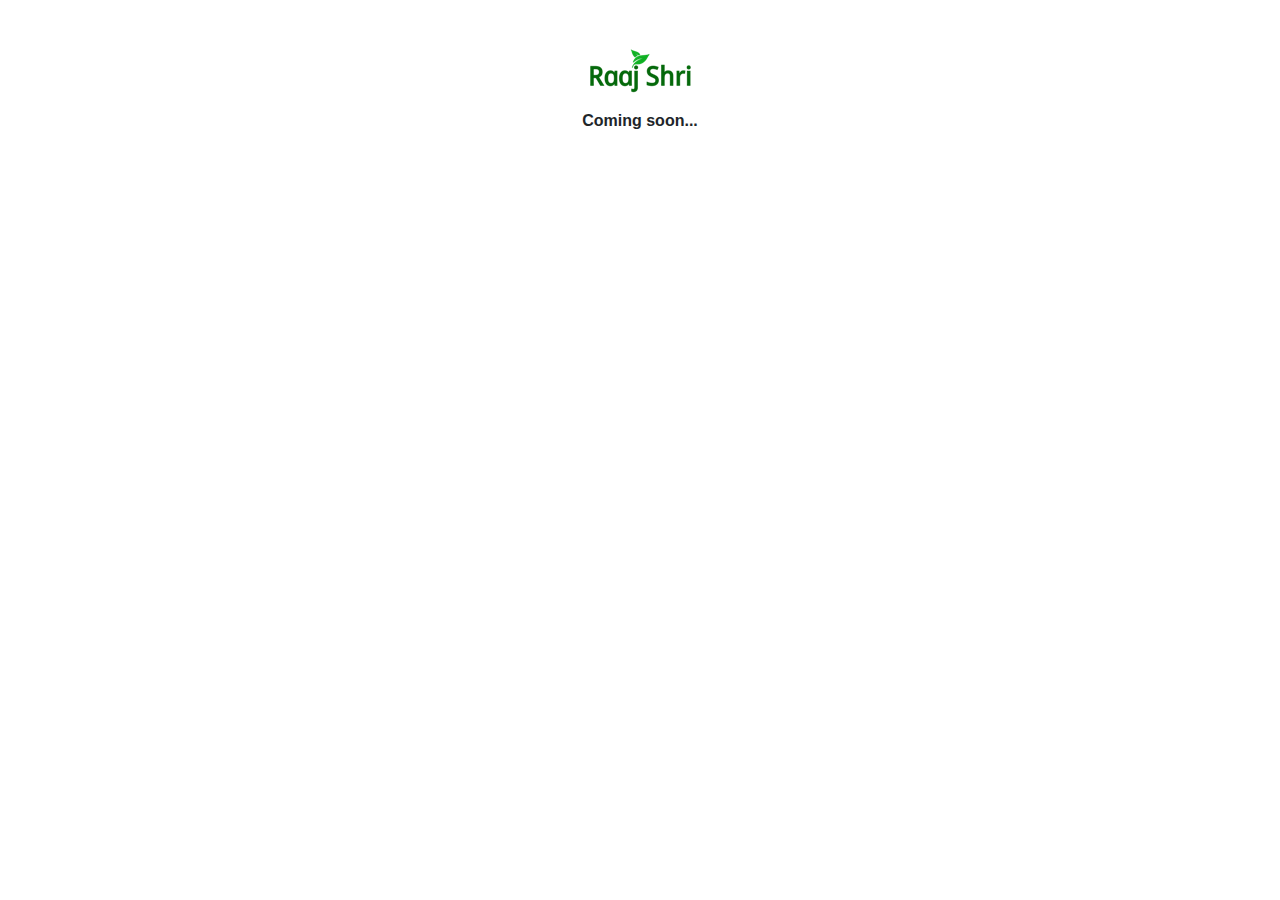
==== commit 2e0dd117: "Update index.html" ====
--- a/index.html
+++ b/index.html
@@ -14,7 +14,7 @@
 <body>
     <div class="container">
         <div class="row">
-            <div class="col text-center pt-5 mt-5">
+            <div class="col text-center pt-5 m-auto">
                 <p><img src="images/r1.png" alt="raaj Shri Logo" /></p>
                 <p class="font-weight-bold">Coming soon...</p>
             </div>
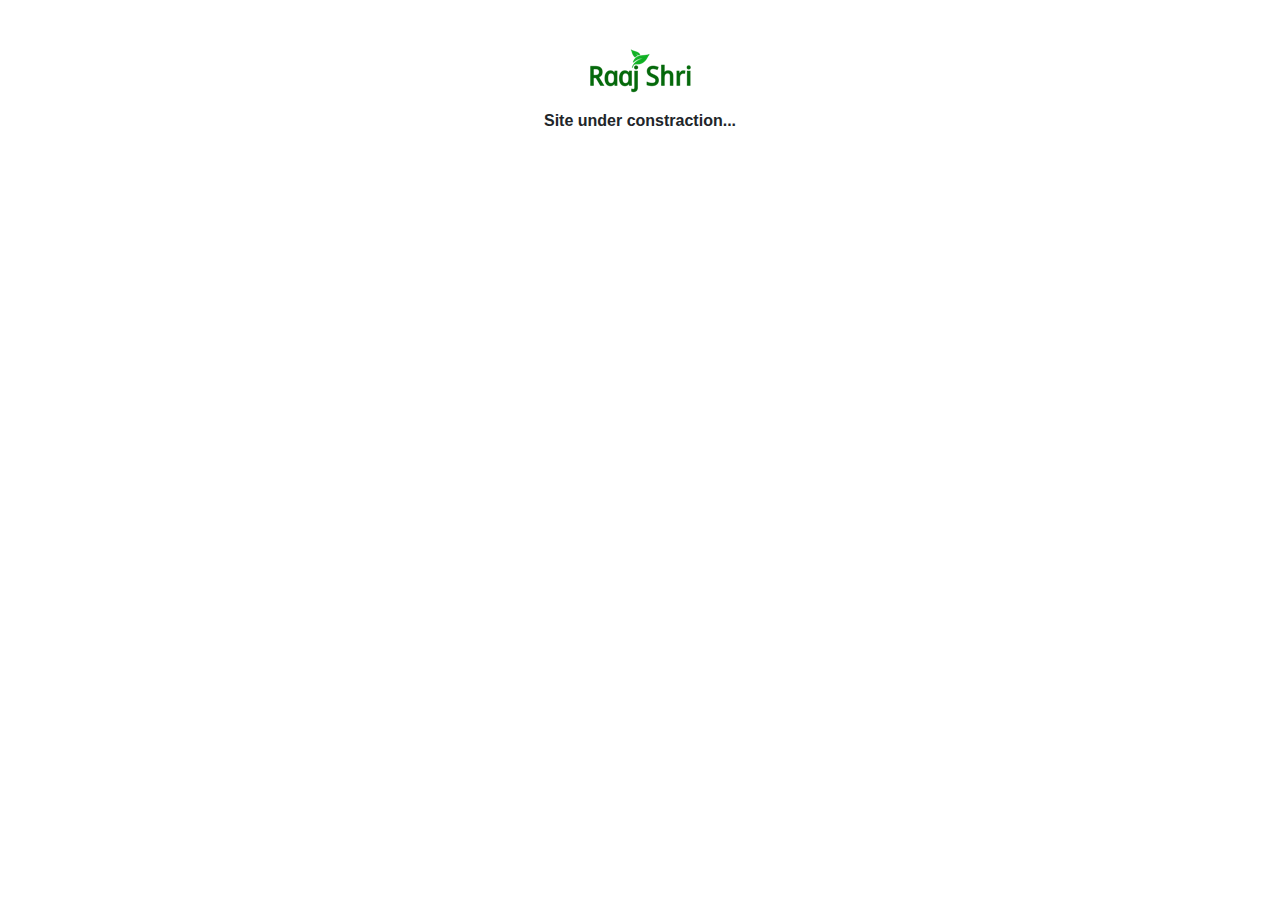
==== commit 69268ae0: "Update index.html" ====
--- a/index.html
+++ b/index.html
@@ -16,7 +16,7 @@
         <div class="row">
             <div class="col text-center pt-5 m-auto">
                 <p><img src="images/r1.png" alt="raaj Shri Logo" /></p>
-                <p class="font-weight-bold">Coming soon...</p>
+                <p class="font-weight-bold">Site under constraction...</p>
             </div>
         </div>
     </div>
